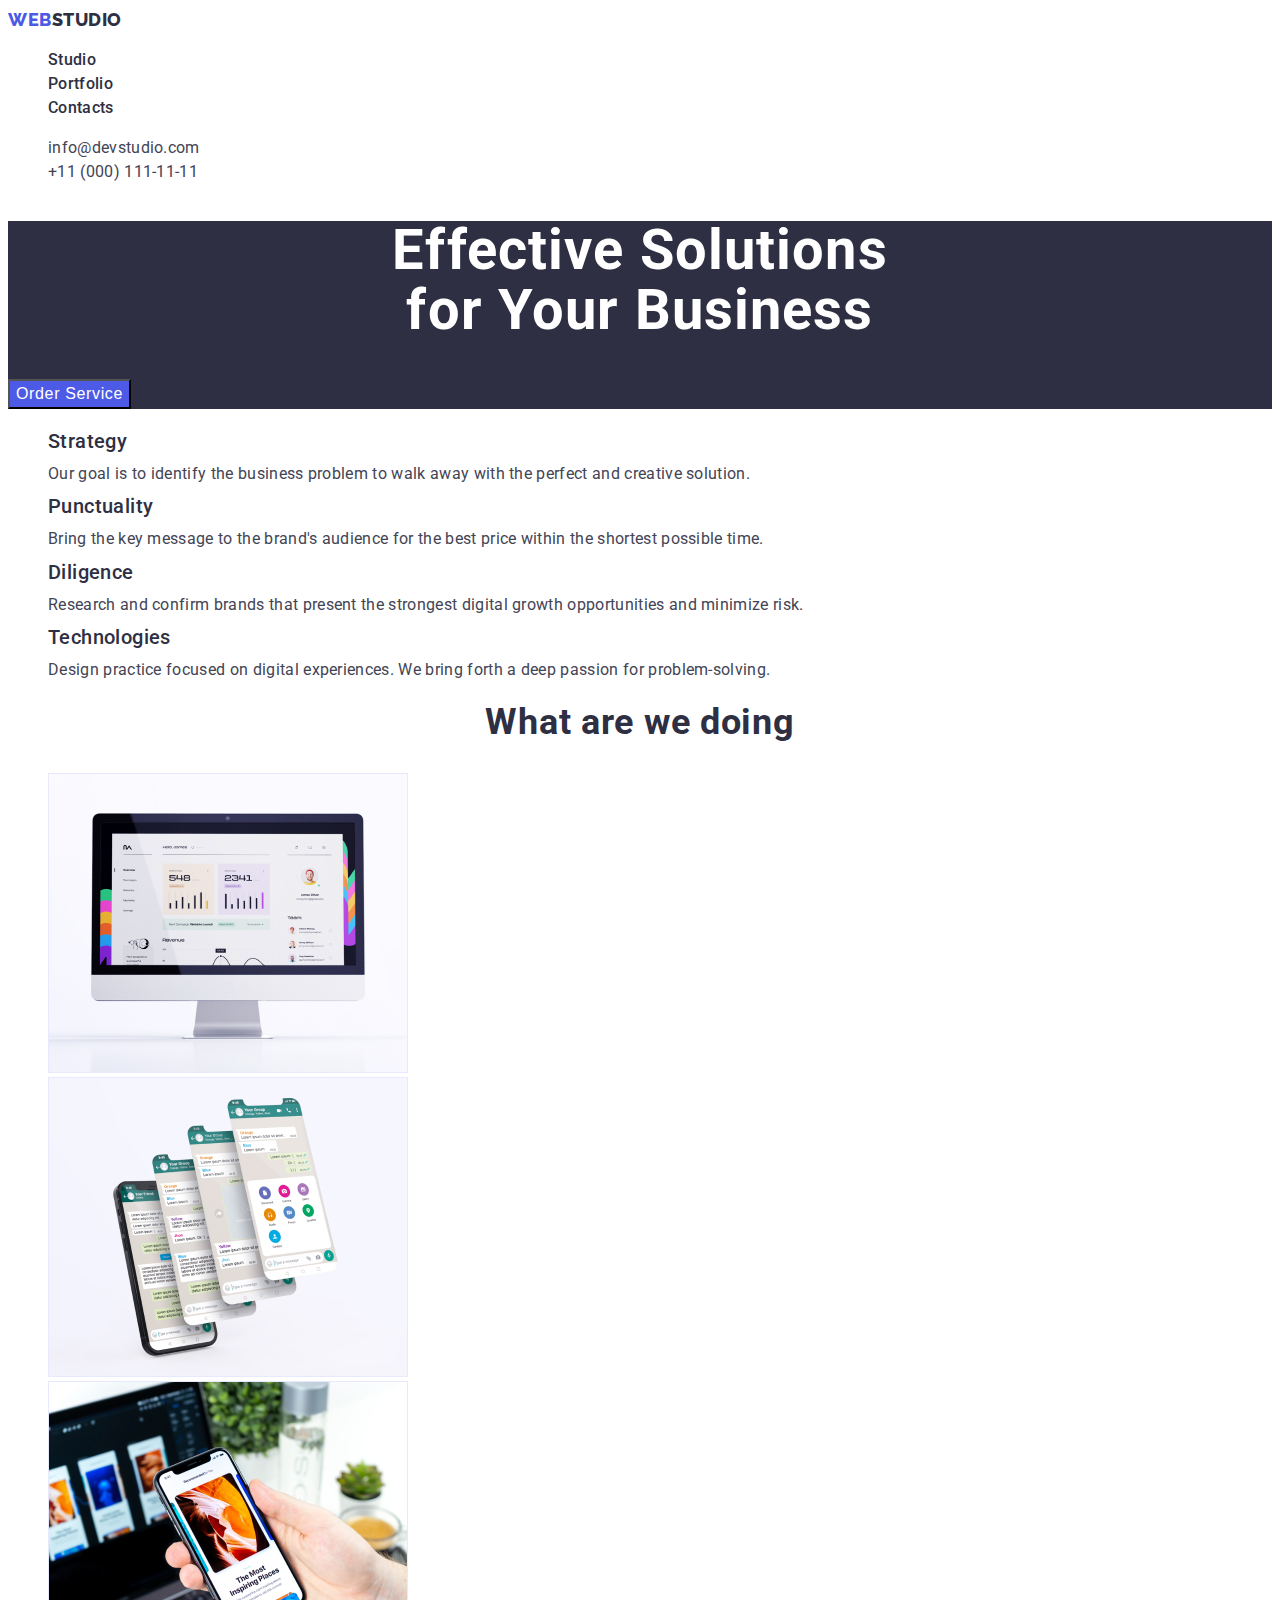
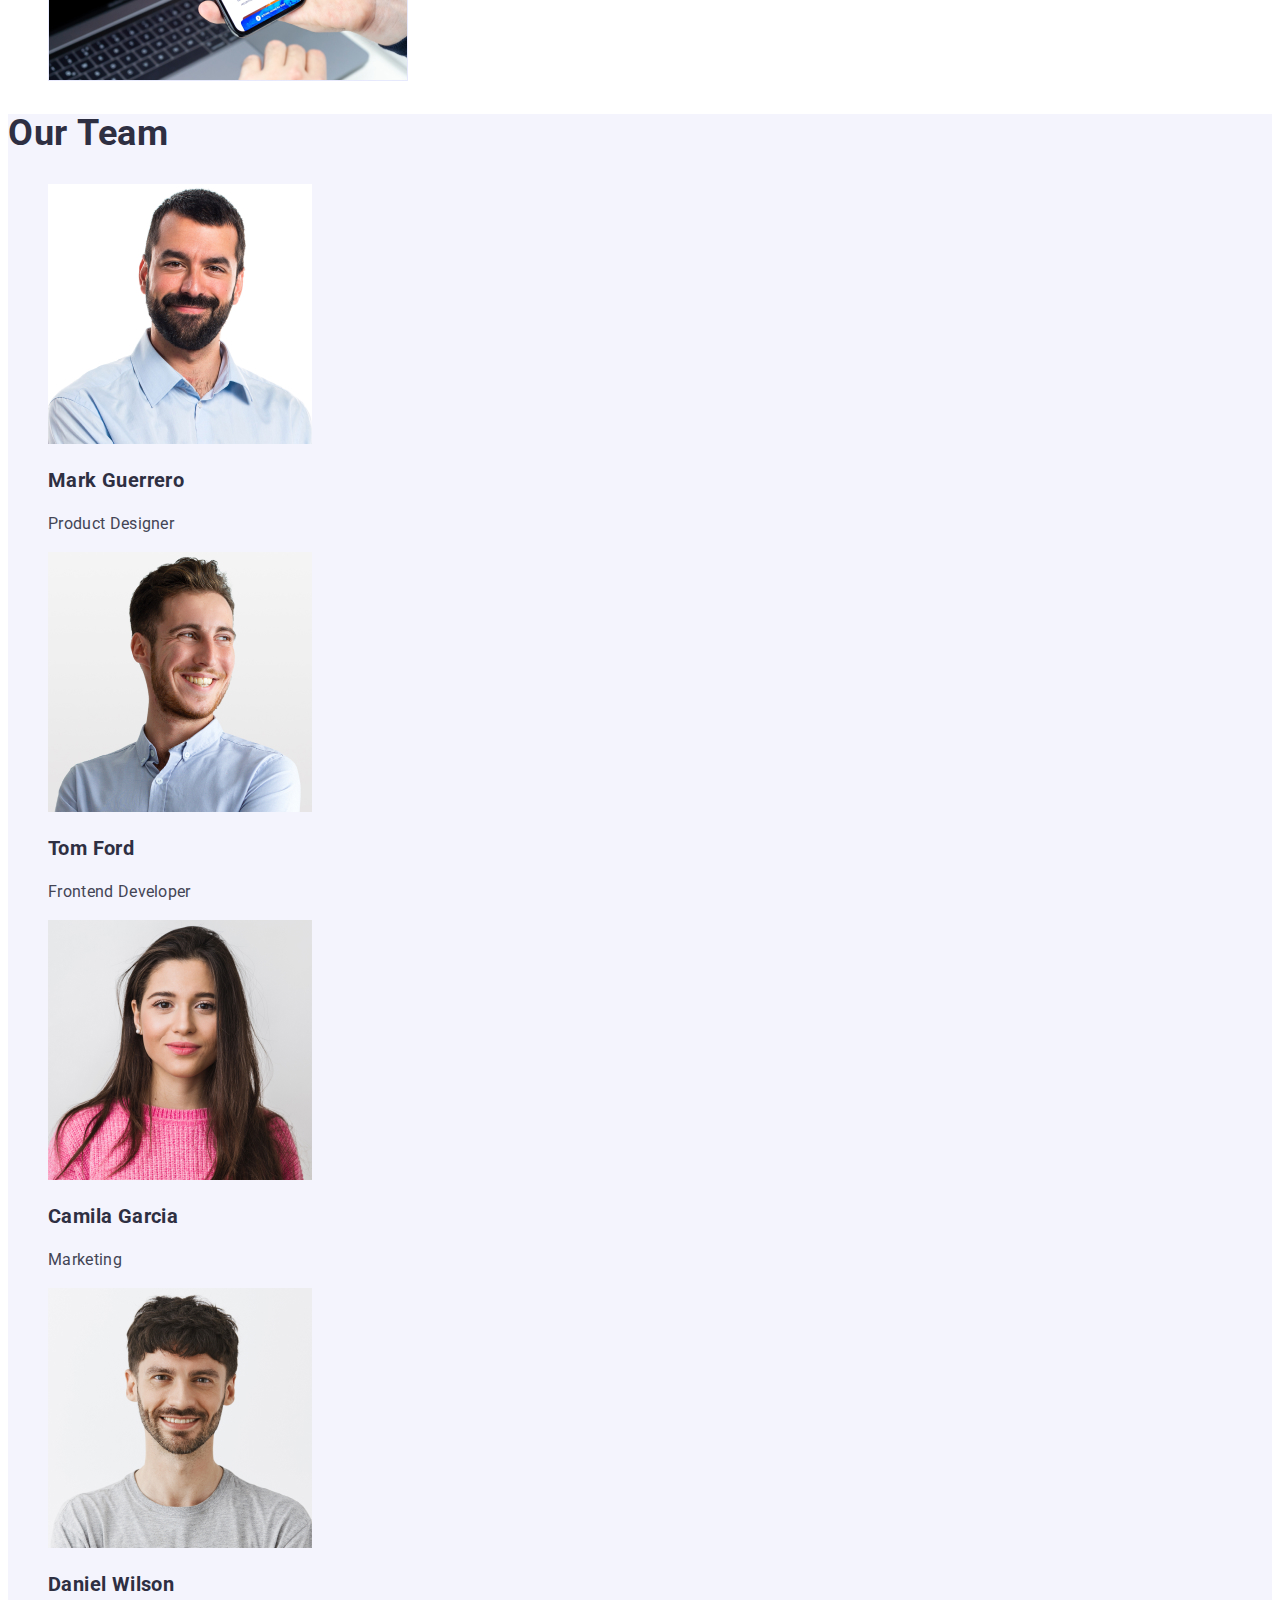
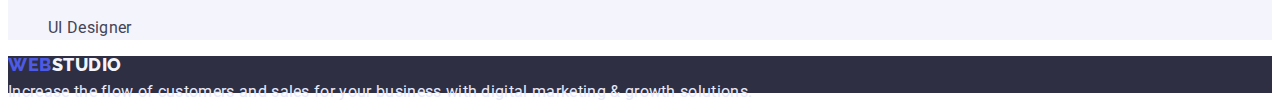
==== index.html @ eefeaeb1 "copy" ====
<!DOCTYPE html>
<html lang="en">
<head>
    <meta charset="UTF-8">
    <meta http-equiv="X-UA-Compatible" content="IE=edge">
    <meta name="viewport" content="width=device-width, initial-scale=1.0">
    <title>Homework from Nikita Shepil</title>
    <link rel="preconnect" href="https://fonts.googleapis.com">
    <link rel="preconnect" href="https://fonts.gstatic.com" crossorigin>
    <link href="https://fonts.googleapis.com/css2?family=Raleway:wght@800&family=Roboto:wght@400;500;700&display=swap" rel="stylesheet">
    <link rel="stylesheet" href="./css/styles.css">
</head>

<body>
    <header>
        <nav>
            <a class="logo-title" href="./index.html">Web<span class="logo-title-secondary">Studio</span></a>
            <ul class="navigate">
                <li><a class="navigate-item" href="./index.html">Studio</a></li>
                <li><a class="navigate-item" href="./portfolio.html">Portfolio</a></li>
                <li><a class="navigate-item" href="">Contacts</a></li>
                
            </ul>
        </nav>
        <address>
            <ul >
                <li><a class="head-link" href="mailto:info@devstudio.com">info@devstudio.com</a></li>
                <li><a class="head-link" href="tel:+110001111111">+11 (000) 111-11-11</a></li>
            </ul>
        </address>
            
        
    </header>
    <main>
        <section class="hero">
            <h1 class="hero-title">Effective Solutions <br/>
                for Your Business</h1>

                <button class="hero-button" type="button">Order Service</button>
        </section>
        <section class="friend" >
            <h2 class="visually-hidden">Item
                
            </h2>
            
            <ul class="fiend-list">
                <li>
                    <h3 class="friend-title">Strategy</h3>
                    <p class="friend-text">Our goal is to identify the business
                        problem to walk away with the perfect and creative solution. </p>
                </li>
                <li>
                    <h3 class="friend-title">Punctuality</h3>
                    <p class="friend-text">Bring the key message to the brand's audience for the best price within the shortest possible time.</p>
                </li>
                <li>
                    <h3 class="friend-title">Diligence</h3>
                    <p class="friend-text">Research and confirm brands that present the strongest digital growth opportunities and minimize risk.</p>
                </li>
                <li>
                    <h3 class="friend-title">Technologies</h3>
                    <p class="friend-text">Design practice focused on digital experiences. We bring forth a deep passion for problem-solving.</p>
                </li>
            </ul>
            
        </section>
        <section class="act">
        <h2 class="act-title">What are we doing</h2>
        <ul>
            <li><img src="./images/Rectangle-71.jpg" alt="mobile phone" width="360"></li>
            <li><img src="./images/Rectangle-71-2.jpg" alt="computer" width="360"></li>
            <li><img src="./images/Rectangle-71-3.jpg" alt="Scren of mobile phone" width="360"></li>
        </ul>
        </section>
        <section class="team">
            <h2 class="team-main-titel">Our Team</h2>
            <ul>
                <li>
                    <img src="./images/img-1.jpg" alt="photo of Mark Guerrero" width="264">
                    <h3 class="team-titel">Mark Guerrero</h3>
                    <p class="team-text">Product Designer</p>
                    
                </li>
                <li>
                    <img src="./images/img-2.jpg" alt="photo of Tom Ford" width="264">
                    <h3 class="team-titel">Tom Ford</h3>
                    <p class="team-text">Frontend Developer</p>
                </li>
                <li>
                    <img src="./images/img-3.jpg" alt="photo of Camila Garcia" width="264">
                    <h3 class="team-titel">Camila Garcia</h3>
                    <p class="team-text">Marketing</p>

                </li>
                <li>
                    <img src="./images/img-4.jpg" alt="photo of Daniel Wilson" width="264">
                    <h3 class="team-titel">Daniel Wilson</h3>
                    <p class="team-text">UI Designer</p>
                </li>
            </ul>
        </section>
        <footer class="fotter">
            <a class="fotter-logo" href="./index.html">Web<span class="fotter-logo-secondary">Studio</span></a>
            <p class="fotter-text">Increase the flow of customers and sales for your business with digital marketing & growth solutions.</p>
        </footer>

    </main>
</body>
</html>
---- css/styles.css ----
:root {
--primary-text-color: rgba(67, 68, 85, 1);
--title-text-color: rgba(46, 47, 66, 1);
--accent-color: rgba(0, 0, 0, 0.15);
--seccondary-logo-color: rgba(77, 90, 229, 1);
--text-color: rgba(255, 255, 255, 1);
--secondary-bgc: rgba(244, 244, 253, 1);
--fotter-text: rgba(231, 233, 252, 1);
    

}

body {
    background-color: white;
    font-family: 'Roboto',sans-serif;
}
li{
    list-style: none;
}


/*Хедер */

.logo-title {
    font-family: 'Raleway';
    color: var(--seccondary-logo-color);
    text-decoration: none;
    text-transform: uppercase;
    font-weight: 800;
    font-size: 18px;
    line-height: 1.33;
    letter-spacing: 0.03em;

}
 .logo-title-secondary{
    
    color: var(--title-text-color);
    
   
    
 }

 .navigate-item{color: var(--title-text-color);
   
    text-decoration: none;
    font-weight: 500;
font-size: 16px;
line-height: 1.5;
letter-spacing: 0.02em;

 }

 .navigate-item:hover,
 .navigate-item:focus{
   color: var(--seccondary-logo-color);
 }
 .head-link{
   font-style: normal;
    color: var(--primary-text-color);
    text-decoration: none;
    font-size: 16px;
line-height: 1.5;
letter-spacing: 0.02em;

 }
 .head-link:hover,
 .head-link:focus{
   color: var(--seccondary-logo-color);
 }

 /* Герой */

 .hero{
    background-color: var(--title-text-color);

 }
 
 .hero-title{
    color: var(--text-color);
    
font-size: 56px;
line-height: 1.07;
text-align: center;
letter-spacing: 0.02em;

 }

 .hero-button{
    background-color:var(--seccondary-logo-color);
    color: var(--text-color);
    font-size: 16px;
line-height: 1.5;
letter-spacing: 0.04em;
cursor: pointer;

 }

 /* Вторая секция секция */

 .visually-hidden {
    position: absolute;
      white-space: nowrap;
      width: 1px;
      height: 1px;
      overflow: hidden;
      border: 0;
      padding: 0;
      clip: rect(0 0 0 0);
      clip-path: inset(50%);
      margin: -1px;
  }

 .friend-title{
    color: var(--title-text-color);
    font-weight: 500;
font-size: 20px;
line-height: 1.2;
letter-spacing: 0.02em;
 }
 
 .friend-text{
    color: var(--primary-text-color);
    font-size: 16px;
line-height: 1.5px;
letter-spacing: 0.02em;
 }

 /* Третяя секция */

 .act-title{
    color: var(--title-text-color);
    font-size: 36px;
line-height: 40p1.11;
text-align: center;
letter-spacing: 0.02em;

 }

 /* Четверта секція */
 .team{
    background-color:var(--secondary-bgc) ;
 }

 .team-main-titel{
    color: var(--title-text-color);
    font-size: 36px;
line-height: 1.11;
letter-spacing: 0.02em;

 }

 .team-titel{
    color: var(--title-text-color);
    font-size: 20px;
line-height: 1.2;
letter-spacing: 0.02em;
    
 }

 .team-text{
    color: var(--primary-text-color);
    font-size: 16px;
line-height: 1.5;
letter-spacing: 0.02em;
 }
 /* Футер */

 .fotter{
    background-color:var(--title-text-color) ;
 }
 .fotter-logo{
    font-family: 'Raleway';
    color: var(--seccondary-logo-color);
    text-transform: uppercase;
    font-weight: 800;
font-size: 18px;
line-height: 1.16px;
letter-spacing: 0.03em;
text-decoration: none;
 }
 .fotter-logo-secondary{
 color: var(--secondary-bgc);
 }

 .fotter-text{
    color: var(--fotter-text);
    font-size: 16px;
line-height: 1.5px;
letter-spacing: 0.02em;

 }

 /*----------------- Сторінка партфоліо----------------- */

 /* Навігація */

 

 
 .portfilio-btn{
   font-family:'Roboto',sans-serif ;
   font-weight: 500;
   font-size: 16px;
line-height: 1.5;
    color: var(--seccondary-logo-color);
    background-color: var(--fotter-text);
    cursor: pointer;


 }
 .portfilio-btn:hover,
 .partfolio-btn:focus{
    color:var(--text-color) ;
    background-color: rgba(64, 75, 191, 1);

 }

 /* Секція партфоліо */

 .item{
    text-decoration: none;
 }

 .prtf-list-title{
    color: var(--title-text-color);
    font-weight: 500;
font-size: 20px;
line-height: 1.2;
letter-spacing: 0.02em;


 }

 .item-text{
    color: var(--primary-text-color);
    font-size: 16px;
line-height: 1.5;
letter-spacing: 0.02em;

 }
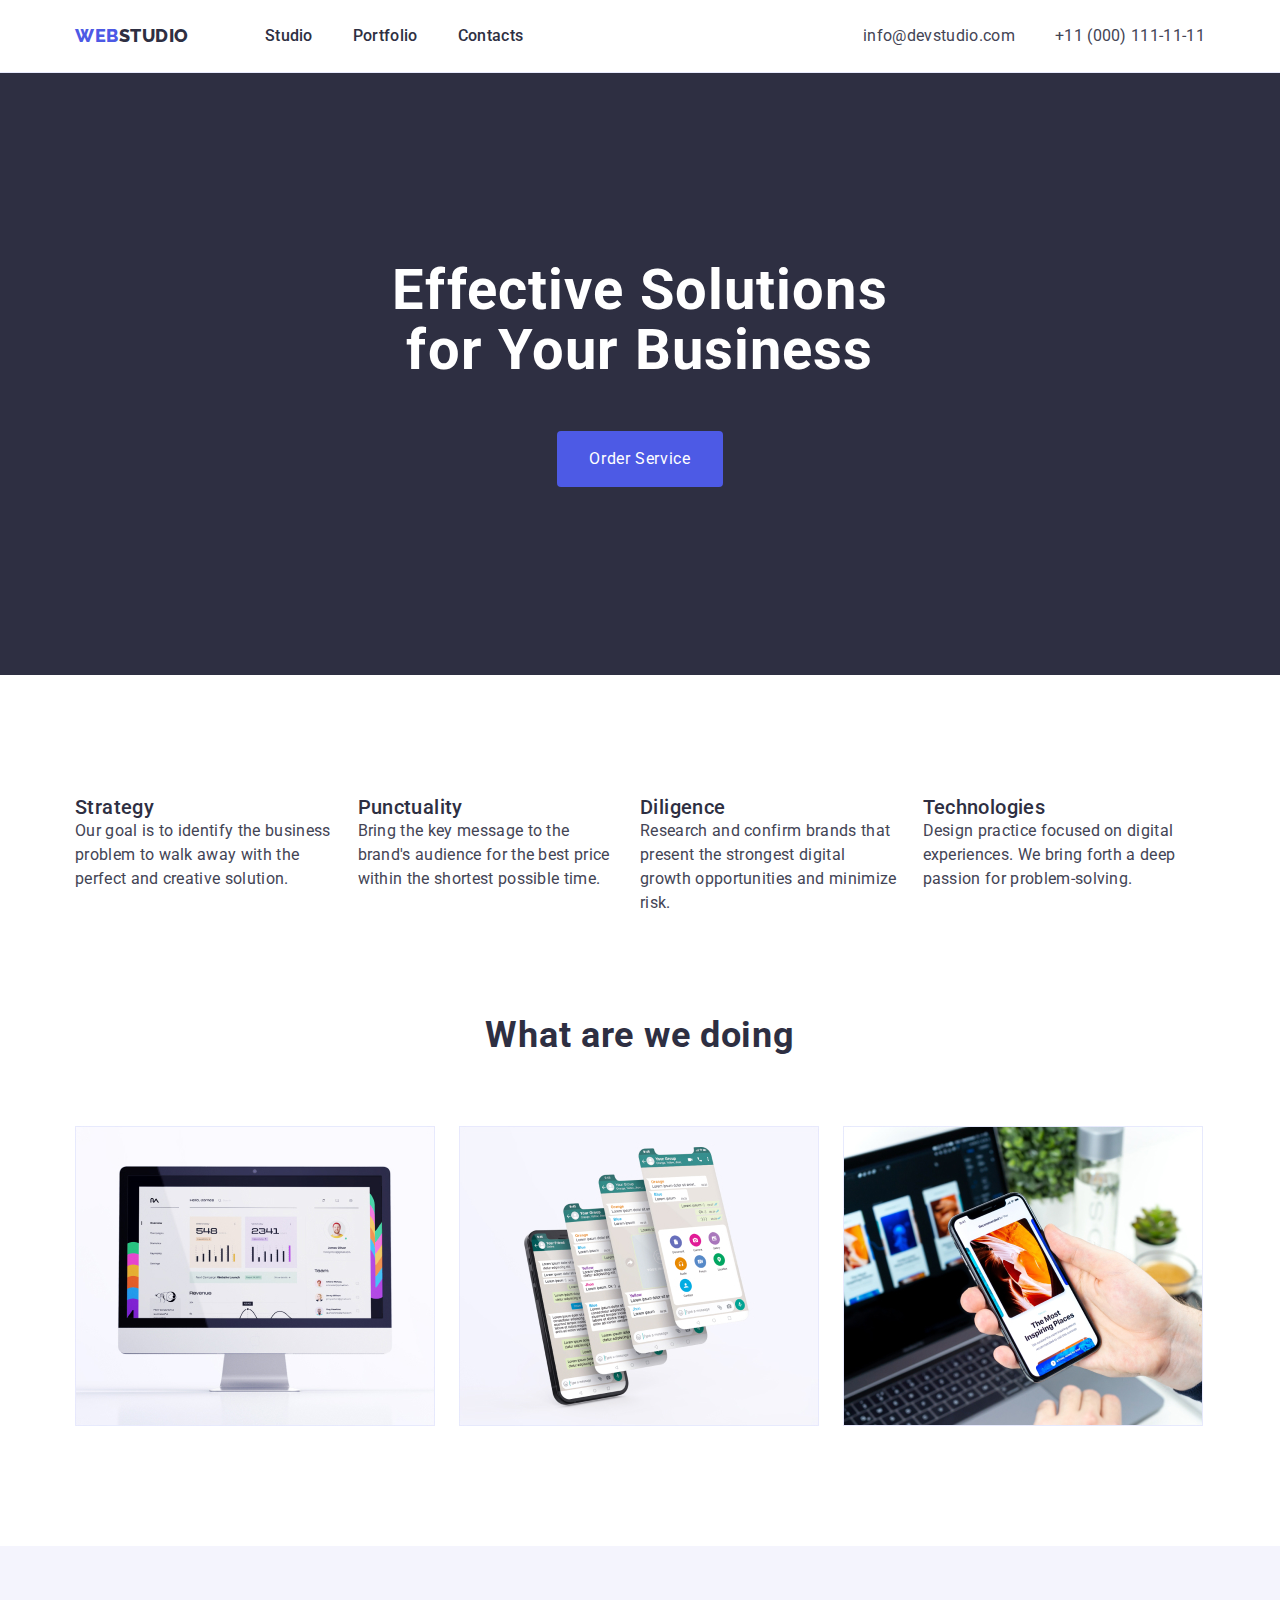
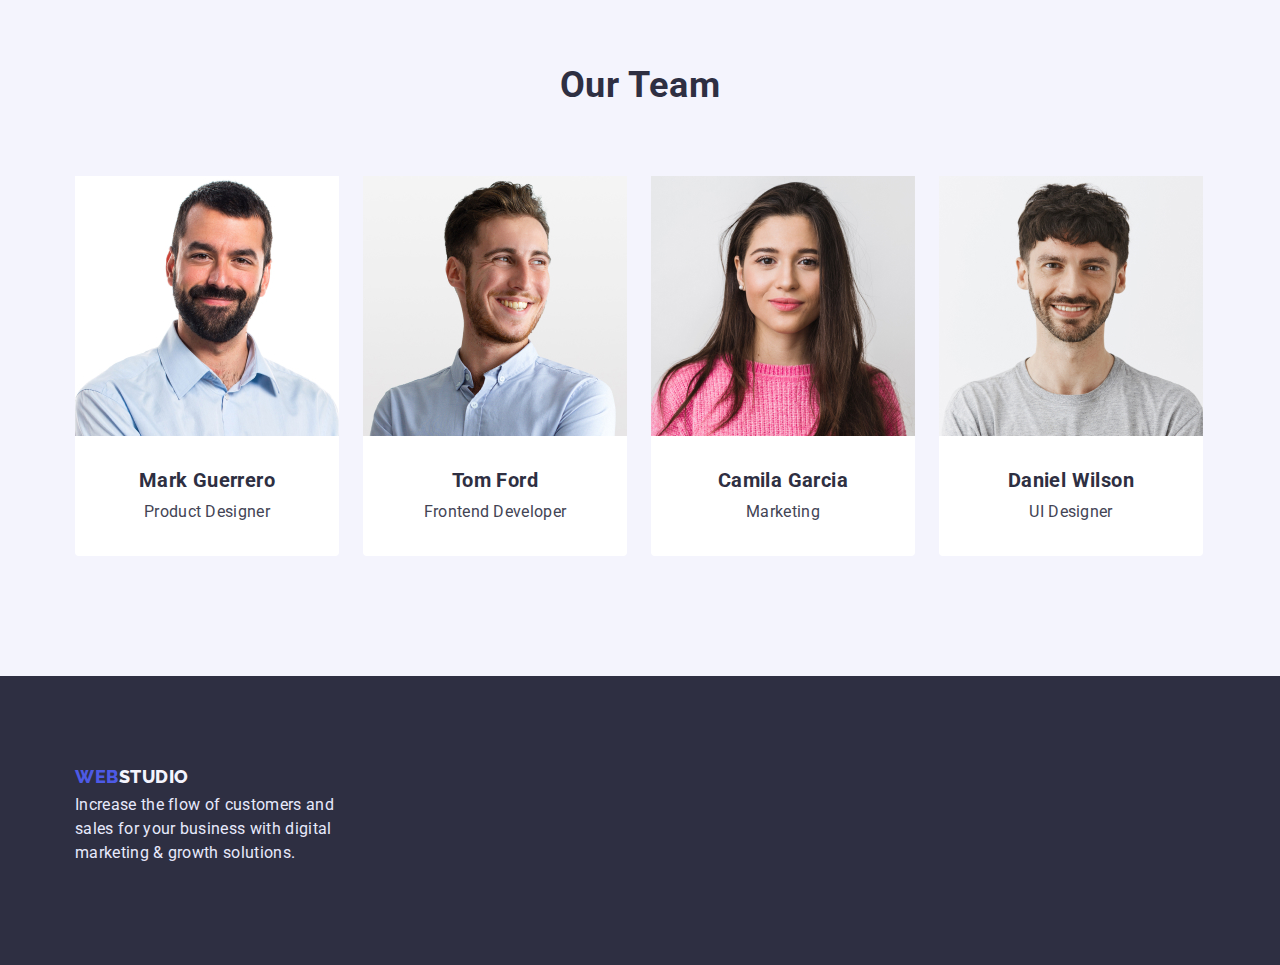
==== commit fc3a00b3: "work" ====
--- a/index.html
+++ b/index.html
@@ -5,103 +5,123 @@
     <meta http-equiv="X-UA-Compatible" content="IE=edge">
     <meta name="viewport" content="width=device-width, initial-scale=1.0">
     <title>Homework from Nikita Shepil</title>
+    
     <link rel="preconnect" href="https://fonts.googleapis.com">
     <link rel="preconnect" href="https://fonts.gstatic.com" crossorigin>
     <link href="https://fonts.googleapis.com/css2?family=Raleway:wght@800&family=Roboto:wght@400;500;700&display=swap" rel="stylesheet">
+    <link rel="stylesheet" href="https://cdnjs.cloudflare.com/ajax/libs/modern-normalize/1.1.0/modern-normalize.min.css">
     <link rel="stylesheet" href="./css/styles.css">
 </head>
 
 <body>
-    <header>
-        <nav>
-            <a class="logo-title" href="./index.html">Web<span class="logo-title-secondary">Studio</span></a>
-            <ul class="navigate">
-                <li><a class="navigate-item" href="./index.html">Studio</a></li>
-                <li><a class="navigate-item" href="./portfolio.html">Portfolio</a></li>
-                <li><a class="navigate-item" href="">Contacts</a></li>
-                
-            </ul>
-        </nav>
-        <address>
-            <ul >
-                <li><a class="head-link" href="mailto:info@devstudio.com">info@devstudio.com</a></li>
-                <li><a class="head-link" href="tel:+110001111111">+11 (000) 111-11-11</a></li>
-            </ul>
-        </address>
+    <header class="header">
+        
+        <div class="conteiner-header">
+            <nav class="head-nav">
+                <a class="logo-title" href="./index.html">Web<span class="logo-title-secondary">Studio</span></a>
+                <ul class="navigate">
+                    <li><a class="navigate-item" href="./index.html">Studio</a></li>
+                    <li><a class="navigate-item" href="./portfolio.html">Portfolio</a></li>
+                    <li><a class="navigate-item" href="">Contacts</a></li>
+                    
+                </ul>
+            </nav>
+            <address>
+                <ul class="link-list" >
+                    <li><a class="head-link" href="mailto:info@devstudio.com">info@devstudio.com</a></li>
+                    <li><a class="head-link" href="tel:+110001111111">+11 (000) 111-11-11</a></li>
+                </ul>
+            </address>
+        </div>
             
         
     </header>
     <main>
         <section class="hero">
-            <h1 class="hero-title">Effective Solutions <br/>
-                for Your Business</h1>
-
-                <button class="hero-button" type="button">Order Service</button>
+            <div class="conteiner-hero">
+                <h1 class="hero-title">Effective Solutions <br/>
+                    for Your Business</h1>
+                   <button class="hero-button" type="button">Order Service</button>
+    
+            </div>
+            
+                
         </section>
         <section class="friend" >
-            <h2 class="visually-hidden">Item
+            <div class="conteiner">
+                <h2 class="visually-hidden">Item
                 
-            </h2>
+                </h2>
+                
+                <ul class="friend-list">
+                    <li class="item">
+                        <h3 class="friend-title">Strategy</h3>
+                        <p class="friend-text">Our goal is to identify the business
+                            problem to walk away with the perfect and creative solution. </p>
+                    </li>
+                    <li class="item">
+                        <h3 class="friend-title">Punctuality</h3>
+                        <p class="friend-text">Bring the key message to the brand's audience for the best price within the shortest possible time.</p>
+                    </li>
+                    <li class="item">
+                        <h3 class="friend-title">Diligence</h3>
+                        <p class="friend-text">Research and confirm brands that present the strongest digital growth opportunities and minimize risk.</p>
+                    </li>
+                    <li class="item">
+                        <h3 class="friend-title">Technologies</h3>
+                        <p class="friend-text">Design practice focused on digital experiences. We bring forth a deep passion for problem-solving.</p>
+                    </li>
+                </ul>
+            </div>
             
-            <ul class="fiend-list">
-                <li>
-                    <h3 class="friend-title">Strategy</h3>
-                    <p class="friend-text">Our goal is to identify the business
-                        problem to walk away with the perfect and creative solution. </p>
-                </li>
-                <li>
-                    <h3 class="friend-title">Punctuality</h3>
-                    <p class="friend-text">Bring the key message to the brand's audience for the best price within the shortest possible time.</p>
-                </li>
-                <li>
-                    <h3 class="friend-title">Diligence</h3>
-                    <p class="friend-text">Research and confirm brands that present the strongest digital growth opportunities and minimize risk.</p>
-                </li>
-                <li>
-                    <h3 class="friend-title">Technologies</h3>
-                    <p class="friend-text">Design practice focused on digital experiences. We bring forth a deep passion for problem-solving.</p>
-                </li>
-            </ul>
             
         </section>
         <section class="act">
-        <h2 class="act-title">What are we doing</h2>
-        <ul>
-            <li><img src="./images/Rectangle-71.jpg" alt="mobile phone" width="360"></li>
-            <li><img src="./images/Rectangle-71-2.jpg" alt="computer" width="360"></li>
-            <li><img src="./images/Rectangle-71-3.jpg" alt="Scren of mobile phone" width="360"></li>
+            <div class="conteiner">
+                <h2 class="act-title">What are we doing</h2>
+        <ul class="act-list">
+            <li class="item"><img src="./images/Rectangle-71.jpg" alt="mobile phone" width="360"></li>
+            <li class="item"><img src="./images/Rectangle-71-2.jpg" alt="computer" width="360"></li>
+            <li class="item"><img src="./images/Rectangle-71-3.jpg" alt="Scren of mobile phone" width="360"></li>
         </ul>
+            </div>
+        
         </section>
         <section class="team">
-            <h2 class="team-main-titel">Our Team</h2>
-            <ul>
-                <li>
-                    <img src="./images/img-1.jpg" alt="photo of Mark Guerrero" width="264">
-                    <h3 class="team-titel">Mark Guerrero</h3>
-                    <p class="team-text">Product Designer</p>
-                    
-                </li>
-                <li>
-                    <img src="./images/img-2.jpg" alt="photo of Tom Ford" width="264">
-                    <h3 class="team-titel">Tom Ford</h3>
-                    <p class="team-text">Frontend Developer</p>
-                </li>
-                <li>
-                    <img src="./images/img-3.jpg" alt="photo of Camila Garcia" width="264">
-                    <h3 class="team-titel">Camila Garcia</h3>
-                    <p class="team-text">Marketing</p>
-
-                </li>
-                <li>
-                    <img src="./images/img-4.jpg" alt="photo of Daniel Wilson" width="264">
-                    <h3 class="team-titel">Daniel Wilson</h3>
-                    <p class="team-text">UI Designer</p>
-                </li>
-            </ul>
+            <div class="conteiner-team"><h2 class="team-main-titel">Our Team</h2>
+                <ul class="team-list">
+                    <li class="item">
+                        <img class="team-img" src="./images/img-1.jpg" alt="photo of Mark Guerrero" width="264">
+                        <h3 class="team-title">Mark Guerrero</h3>
+                        <p class="team-text">Product Designer</p>
+                        
+                    </li>
+                    <li class="item">
+                        <img class="team-img" src="./images/img-2.jpg" alt="photo of Tom Ford" width="264">
+                        <h3 class="team-title">Tom Ford</h3>
+                        <p class="team-text">Frontend Developer</p>
+                    </li>
+                    <li class="item">
+                        <img class="team-img" src="./images/img-3.jpg" alt="photo of Camila Garcia" width="264">
+                        <h3 class="team-title">Camila Garcia</h3>
+                        <p class="team-text">Marketing</p>
+    
+                    </li>
+                    <li class="item">
+                        <img class="team-img" src="./images/img-4.jpg" alt="photo of Daniel Wilson" width="264">
+                        <h3 class="team-title">Daniel Wilson</h3>
+                        <p class="team-text">UI Designer</p>
+                    </li>
+                </ul>
+            </div>
+            
         </section>
-        <footer class="fotter">
-            <a class="fotter-logo" href="./index.html">Web<span class="fotter-logo-secondary">Studio</span></a>
-            <p class="fotter-text">Increase the flow of customers and sales for your business with digital marketing & growth solutions.</p>
+        <footer class="footer">
+            <div class="conteiner">
+                <a class="footer-logo" href="./index.html">Web<span class="footer-logo-secondary">Studio</span></a>
+            <p class="footer-text">Increase the flow of customers and sales for your business with digital marketing & growth solutions.</p>
+            </div>
+            
         </footer>
 
     </main>
--- a/css/styles.css
+++ b/css/styles.css
@@ -1,3 +1,20 @@
+html{
+   box-sizing:border-box;
+}
+
+*, *::before, *::after{
+   box-sizing: inherit;
+}
+
+
+h1,h2,h3,h4,h5,h6,p{
+   margin: 0;
+}
+
+ul{
+   margin: 0;
+   padding: 0;
+}
 :root {
 --primary-text-color: rgba(67, 68, 85, 1);
 --title-text-color: rgba(46, 47, 66, 1);
@@ -8,18 +25,70 @@
 --fotter-text: rgba(231, 233, 252, 1);
     
 
+
+}
+img{
+   display: block;
 }
 
 body {
     background-color: white;
     font-family: 'Roboto',sans-serif;
+    margin: 0;
 }
 li{
     list-style: none;
 }
 
+.conteiner{
+   width: 1130px;
+   margin-left: auto;
+   margin-right: auto;
+  
+   
+}
 
 /*Хедер */
+
+.header{
+  border-bottom:  1px solid #E7E9FC;;
+}
+
+.conteiner-header{
+
+display: flex;
+   width: 1130px;
+   margin-left: auto;
+   margin-right: auto;
+  
+   justify-content: space-between;
+
+
+
+}
+
+.head-nav{
+   display: flex;
+   align-items: center;
+   margin-top: 24px;
+   margin-bottom: 24px;
+
+
+}
+
+.navigate{
+   display: flex;
+   align-items: center;
+
+}
+
+.link-list{
+   display: flex;
+   align-items: center;
+   margin-top: 24px;
+   margin-bottom: 24px;
+
+}
 
 .logo-title {
     font-family: 'Raleway';
@@ -30,6 +99,7 @@
     font-size: 18px;
     line-height: 1.33;
     letter-spacing: 0.03em;
+    margin-right: 76px;
 
 }
  .logo-title-secondary{
@@ -47,13 +117,15 @@
 font-size: 16px;
 line-height: 1.5;
 letter-spacing: 0.02em;
-
- }
+margin-right: 40px;
+
+}
 
  .navigate-item:hover,
  .navigate-item:focus{
    color: var(--seccondary-logo-color);
  }
+
  .head-link{
    font-style: normal;
     color: var(--primary-text-color);
@@ -61,6 +133,7 @@
     font-size: 16px;
 line-height: 1.5;
 letter-spacing: 0.02em;
+margin-left: 40px;
 
  }
  .head-link:hover,
@@ -70,30 +143,45 @@
 
  /* Герой */
 
+.conteiner-hero{
+   width: 1130px;
+   margin-left: auto;
+   margin-right: auto;
+   
+   padding-bottom: 188px;
+}
+
  .hero{
     background-color: var(--title-text-color);
 
  }
  
  .hero-title{
+   display: block;
     color: var(--text-color);
-    
+    margin-bottom: 50px;
 font-size: 56px;
 line-height: 1.07;
 text-align: center;
 letter-spacing: 0.02em;
-
+padding-top: 188px;
  }
 
  .hero-button{
+   margin:0 auto;
+   display: block;
     background-color:var(--seccondary-logo-color);
     color: var(--text-color);
     font-size: 16px;
 line-height: 1.5;
 letter-spacing: 0.04em;
 cursor: pointer;
-
- }
+padding: 16px 32px;
+border-radius: 4px;
+border: none;
+ }
+ 
+
 
  /* Вторая секция секция */
 
@@ -110,7 +198,24 @@
       margin: -1px;
   }
 
+  .friend-list{
+   display: flex;
+   margin: 0;
+   padding: 0;
+
+  }
+
+  .friend-list > .item{
+   width: 265px;
+   height: 100px;
+    margin-right: 24px;
+    margin-top: 120px;
+    margin-bottom: 120px;
+  }
+
+
  .friend-title{
+   
     color: var(--title-text-color);
     font-weight: 500;
 font-size: 20px;
@@ -121,7 +226,7 @@
  .friend-text{
     color: var(--primary-text-color);
     font-size: 16px;
-line-height: 1.5px;
+line-height: 1.5;
 letter-spacing: 0.02em;
  }
 
@@ -133,27 +238,71 @@
 line-height: 40p1.11;
 text-align: center;
 letter-spacing: 0.02em;
+margin-bottom: 70px;
+
+ }
+
+ .act-list{
+   display: flex;
+   margin-bottom: 120px;
+ }
+
+ .act-list > .item{
+margin-right: 24px;
 
  }
 
  /* Четверта секція */
+
+ .conteiner-team{
+   
+   width: 1130px;
+   margin-left: auto;
+   margin-right: auto;
+  
+   padding-top: 120px;
+   padding-bottom: 120px;
+
+ }
+
+
  .team{
     background-color:var(--secondary-bgc) ;
  }
 
  .team-main-titel{
+   display: block;
+   text-align: center;
     color: var(--title-text-color);
     font-size: 36px;
 line-height: 1.11;
 letter-spacing: 0.02em;
-
- }
-
- .team-titel{
+margin-bottom: 70px;
+
+ }
+
+ .team-list{
+   display: flex;
+ }
+
+ .team-list > .item{
+   margin-right: 24px;
+   background-color: var(--text-color);
+   border-radius: 0px 0px 4px 4px;
+
+ }
+
+ .team-img{
+   margin-bottom: 32px;
+ }
+
+ .team-title{
     color: var(--title-text-color);
     font-size: 20px;
 line-height: 1.2;
 letter-spacing: 0.02em;
+margin-bottom: 8px;
+text-align: center;
     
  }
 
@@ -162,13 +311,24 @@
     font-size: 16px;
 line-height: 1.5;
 letter-spacing: 0.02em;
+margin-bottom: 32px;
+text-align: center;
  }
  /* Футер */
 
- .fotter{
-    background-color:var(--title-text-color) ;
- }
- .fotter-logo{
+ .conteiner-fotter{
+   width: 1130px;
+   margin-left: auto;
+   margin-right: auto;
+   
+ }
+
+
+ .footer{
+    background-color: var(--title-text-color);
+ }
+ .footer-logo{
+   display: block;
     font-family: 'Raleway';
     color: var(--seccondary-logo-color);
     text-transform: uppercase;
@@ -177,16 +337,23 @@
 line-height: 1.16px;
 letter-spacing: 0.03em;
 text-decoration: none;
- }
- .fotter-logo-secondary{
+padding-top: 100px;
+padding-bottom: 16px;
+
+
+ }
+ .footer-logo-secondary{
  color: var(--secondary-bgc);
  }
 
- .fotter-text{
+ .footer-text{
+   display: block;
     color: var(--fotter-text);
     font-size: 16px;
-line-height: 1.5px;
-letter-spacing: 0.02em;
+line-height: 1.5;
+letter-spacing: 0.02em;
+width: 264px;
+padding-bottom: 100px;
 
  }
 
@@ -194,10 +361,24 @@
 
  /* Навігація */
 
+ .portfolio-nav{
+   display: flex;
+   width: 590px;
+   margin-left: auto;
+   margin-right: auto;
+   margin-top: 96px;
  
-
- 
+   
+ }
+
+ .portfolio-nav > .item:not(:last-child){
+   margin-right: 24px;
+
+ }
+
+
  .portfilio-btn{
+   border: none;
    font-family:'Roboto',sans-serif ;
    font-weight: 500;
    font-size: 16px;
@@ -205,7 +386,7 @@
     color: var(--seccondary-logo-color);
     background-color: var(--fotter-text);
     cursor: pointer;
-
+    padding: 12px 24px;
 
  }
  .portfilio-btn:hover,
@@ -221,12 +402,48 @@
     text-decoration: none;
  }
 
+ .conteiner{
+   
+   width: 1130px;
+   margin-left: auto;
+   margin-right: auto;
+  
+ }
+
+ .card-list{
+   display: flex;
+   flex-wrap: wrap;
+   margin-left: -24px;
+ margin-bottom: 72px;
+ margin-top: 72px;
+   
+   
+   
+ }
+
+ .card{
+ flex-basis: calc(100% / 3 - 24px);
+ margin-left: 24px;
+ margin-bottom: 48px;
+ 
+
+ }
+
+ .prtf-text-box{
+   padding: 32px 16px;
+   border: 1px solid #E7E9FC;
+   border-top: none;
+  
+ }
+
  .prtf-list-title{
     color: var(--title-text-color);
     font-weight: 500;
 font-size: 20px;
 line-height: 1.2;
 letter-spacing: 0.02em;
+margin-bottom: 8px;
+
 
 
  }
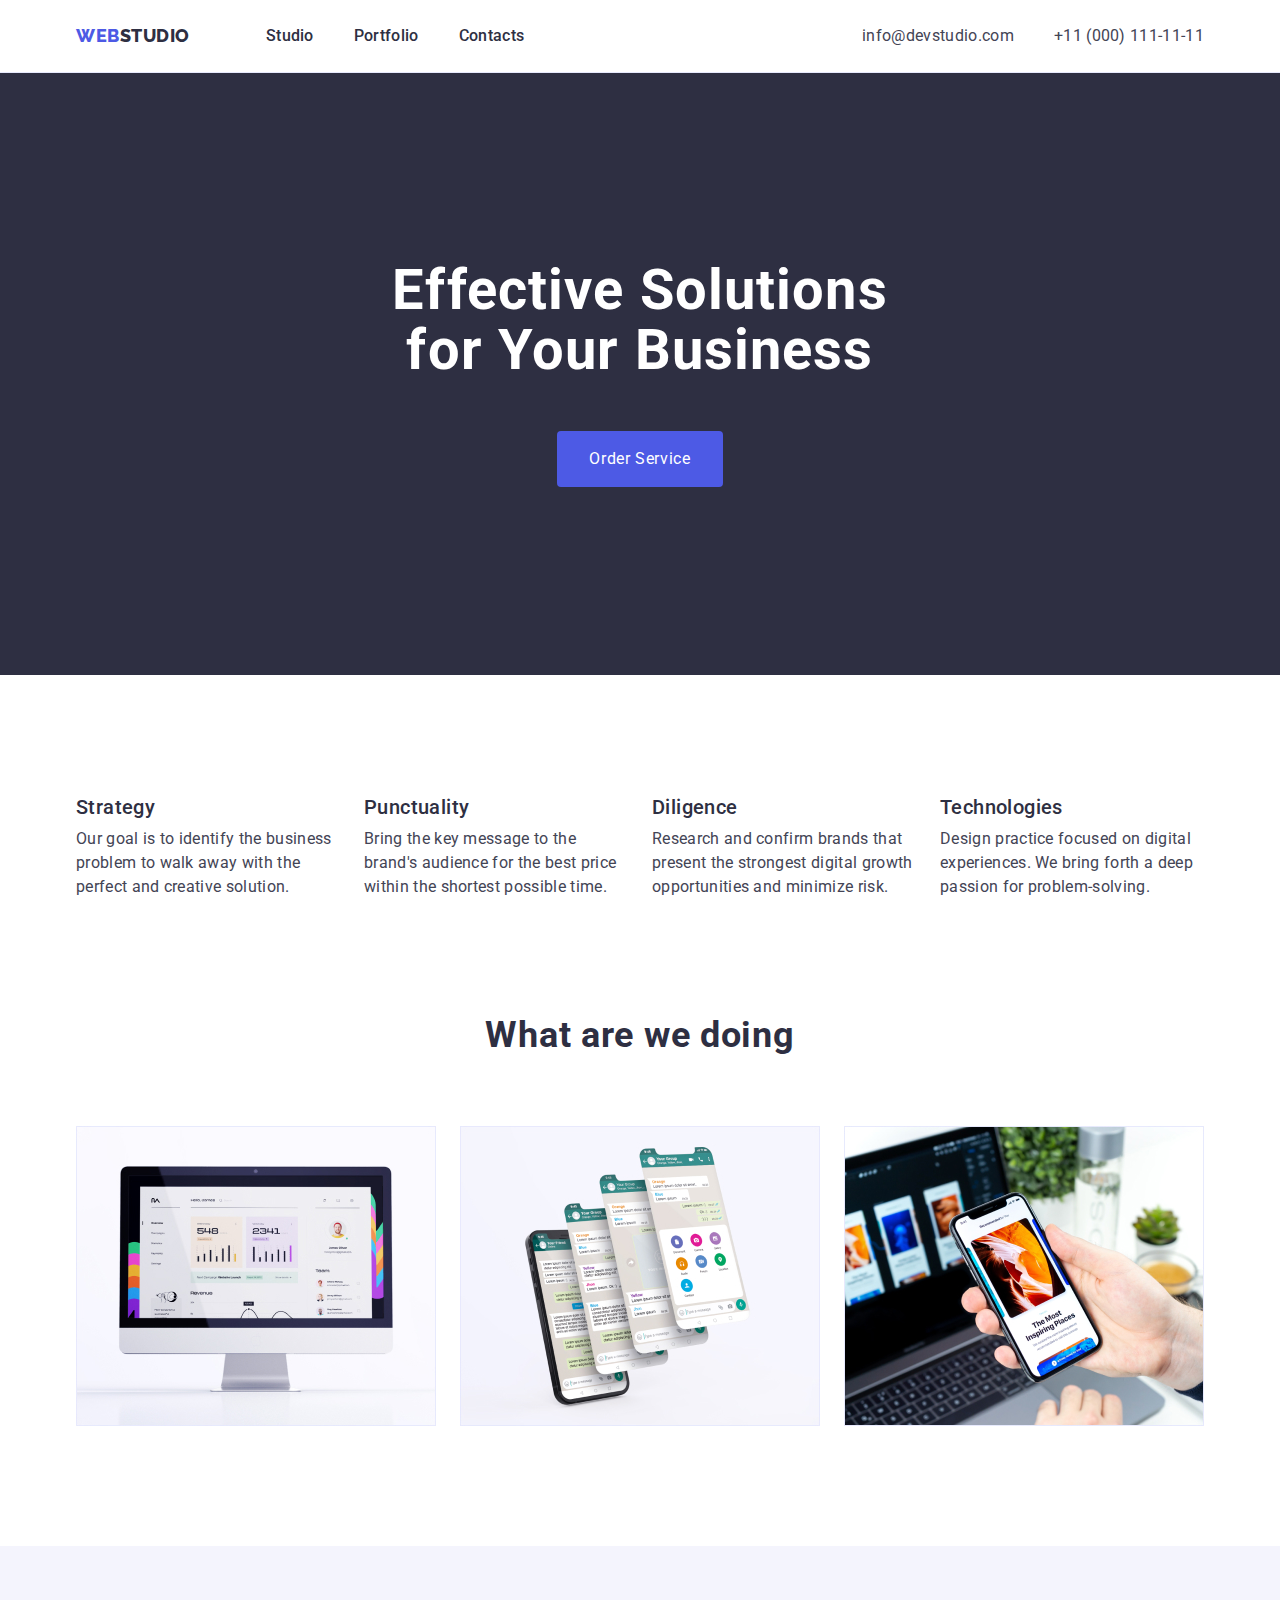
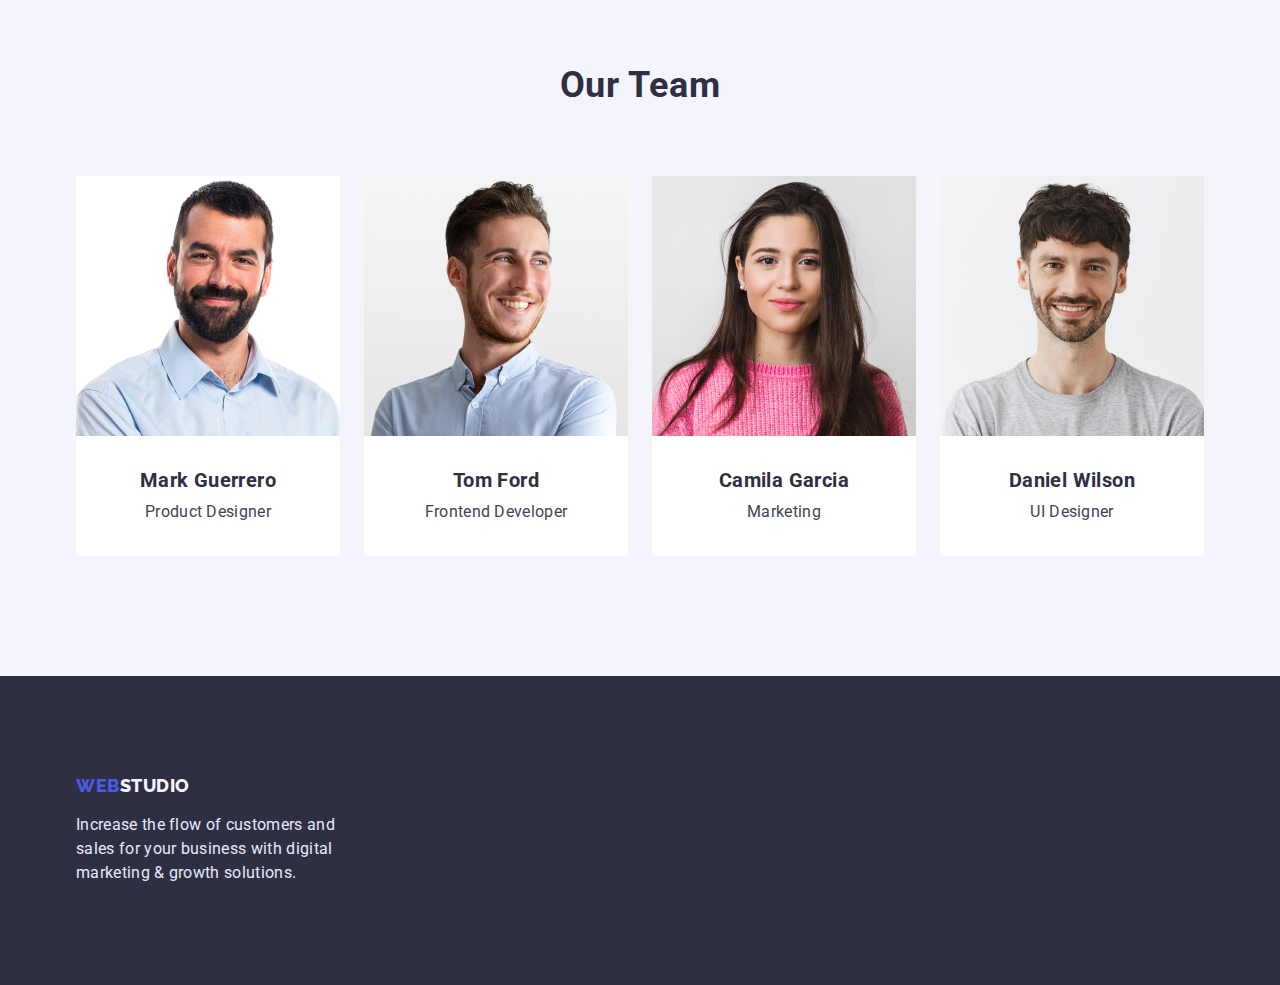
==== commit 81fa5b8a: "changes" ====
--- a/index.html
+++ b/index.html
@@ -16,29 +16,35 @@
 <body>
     <header class="header">
         
-        <div class="conteiner-header">
-            <nav class="head-nav">
-                <a class="logo-title" href="./index.html">Web<span class="logo-title-secondary">Studio</span></a>
-                <ul class="navigate">
-                    <li><a class="navigate-item" href="./index.html">Studio</a></li>
-                    <li><a class="navigate-item" href="./portfolio.html">Portfolio</a></li>
-                    <li><a class="navigate-item" href="">Contacts</a></li>
-                    
-                </ul>
-            </nav>
-            <address>
-                <ul class="link-list" >
-                    <li><a class="head-link" href="mailto:info@devstudio.com">info@devstudio.com</a></li>
-                    <li><a class="head-link" href="tel:+110001111111">+11 (000) 111-11-11</a></li>
-                </ul>
-            </address>
+        <div class="conteiner">
+
+            <div class="head-list">
+
+                <nav class="head-nav">
+                    <a class="logo-title" href="./index.html">Web<span class="logo-title-secondary">Studio</span></a>
+                    <ul class="navigate">
+                        <li class="item"><a class="navigate-item" href="./index.html">Studio</a></li>
+                        <li class="item"><a class="navigate-item" href="./portfolio.html">Portfolio</a></li>
+                        <li class="item"><a class="navigate-item" href="">Contacts</a></li>
+                        
+                    </ul>
+                </nav>
+                <address>
+                    <ul class="link-list" >
+                        <li><a class="head-link" href="mailto:info@devstudio.com">info@devstudio.com</a></li>
+                        <li><a class="head-link" href="tel:+110001111111">+11 (000) 111-11-11</a></li>
+                    </ul>
+                </address>
+
+            </div>
+           
         </div>
             
         
     </header>
     <main>
         <section class="hero">
-            <div class="conteiner-hero">
+            <div class="conteiner">
                 <h1 class="hero-title">Effective Solutions <br/>
                     for Your Business</h1>
                    <button class="hero-button" type="button">Order Service</button>
@@ -88,7 +94,7 @@
         
         </section>
         <section class="team">
-            <div class="conteiner-team"><h2 class="team-main-titel">Our Team</h2>
+            <div class="conteiner"><h2 class="team-main-titel">Our Team</h2>
                 <ul class="team-list">
                     <li class="item">
                         <img class="team-img" src="./images/img-1.jpg" alt="photo of Mark Guerrero" width="264">
--- a/css/styles.css
+++ b/css/styles.css
@@ -28,6 +28,7 @@
 
 }
 img{
+   width: 100%;
    display: block;
 }
 
@@ -41,9 +42,11 @@
 }
 
 .conteiner{
-   width: 1130px;
+   width: 1158px;
    margin-left: auto;
    margin-right: auto;
+   padding-right: 15px;
+   padding-left: 15px;
   
    
 }
@@ -52,26 +55,20 @@
 
 .header{
   border-bottom:  1px solid #E7E9FC;;
-}
-
-.conteiner-header{
-
-display: flex;
-   width: 1130px;
-   margin-left: auto;
-   margin-right: auto;
-  
+  
+}
+
+.head-list{
+   display: flex;
    justify-content: space-between;
-
-
-
-}
+}
+
+
 
 .head-nav{
    display: flex;
    align-items: center;
-   margin-top: 24px;
-   margin-bottom: 24px;
+  
 
 
 }
@@ -85,13 +82,12 @@
 .link-list{
    display: flex;
    align-items: center;
-   margin-top: 24px;
-   margin-bottom: 24px;
+  
 
 }
 
 .logo-title {
-    font-family: 'Raleway';
+    font-family:'Raleway';
     color: var(--seccondary-logo-color);
     text-decoration: none;
     text-transform: uppercase;
@@ -100,14 +96,22 @@
     line-height: 1.33;
     letter-spacing: 0.03em;
     margin-right: 76px;
+    padding-top: 24px;
+  padding-bottom: 24px;
+    
 
 }
  .logo-title-secondary{
     
     color: var(--title-text-color);
     
-   
-    
+    
+   
+    
+ }
+
+ .navigate > .item:not(:last-child) {
+   margin-right: 40px;
  }
 
  .navigate-item{color: var(--title-text-color);
@@ -117,7 +121,10 @@
 font-size: 16px;
 line-height: 1.5;
 letter-spacing: 0.02em;
-margin-right: 40px;
+padding-top: 24px;
+padding-bottom: 24px;
+
+
 
 }
 
@@ -127,6 +134,7 @@
  }
 
  .head-link{
+   display: block;
    font-style: normal;
     color: var(--primary-text-color);
     text-decoration: none;
@@ -134,6 +142,8 @@
 line-height: 1.5;
 letter-spacing: 0.02em;
 margin-left: 40px;
+padding-top: 24px;
+padding-bottom: 24px;
 
  }
  .head-link:hover,
@@ -143,16 +153,12 @@
 
  /* Герой */
 
-.conteiner-hero{
-   width: 1130px;
-   margin-left: auto;
-   margin-right: auto;
-   
-   padding-bottom: 188px;
-}
+
 
  .hero{
     background-color: var(--title-text-color);
+    padding-top: 188px;
+    padding-bottom: 188px;
 
  }
  
@@ -164,7 +170,7 @@
 line-height: 1.07;
 text-align: center;
 letter-spacing: 0.02em;
-padding-top: 188px;
+
  }
 
  .hero-button{
@@ -184,6 +190,11 @@
 
 
  /* Вторая секция секция */
+
+ .friend{
+   margin-top: 120px;
+   margin-bottom: 120px;
+ }
 
  .visually-hidden {
     position: absolute;
@@ -209,8 +220,11 @@
    width: 265px;
    height: 100px;
     margin-right: 24px;
-    margin-top: 120px;
-    margin-bottom: 120px;
+   
+  }
+
+  .friend-list > .item:last-child{
+   margin-right: 0;
   }
 
 
@@ -221,6 +235,7 @@
 font-size: 20px;
 line-height: 1.2;
 letter-spacing: 0.02em;
+margin-bottom: 8px;
  }
  
  .friend-text{
@@ -231,6 +246,10 @@
  }
 
  /* Третяя секция */
+
+ .act{
+   margin-bottom: 120px;
+ }
 
  .act-title{
     color: var(--title-text-color);
@@ -244,10 +263,10 @@
 
  .act-list{
    display: flex;
-   margin-bottom: 120px;
- }
-
- .act-list > .item{
+   
+ }
+
+ .act-list > .item:not(:last-child){
 margin-right: 24px;
 
  }
@@ -262,12 +281,16 @@
   
    padding-top: 120px;
    padding-bottom: 120px;
+   padding-right: 15px;
+   padding-left: 15px;
 
  }
 
 
  .team{
     background-color:var(--secondary-bgc) ;
+    padding-top:120px ;
+    padding-bottom: 120px;
  }
 
  .team-main-titel{
@@ -292,6 +315,10 @@
 
  }
 
+ .team-list > .item:last-child{
+   margin-right: 0;
+ }
+
  .team-img{
    margin-bottom: 32px;
  }
@@ -326,6 +353,8 @@
 
  .footer{
     background-color: var(--title-text-color);
+    padding-top: 100px;
+    padding-bottom: 100px;
  }
  .footer-logo{
    display: block;
@@ -334,10 +363,10 @@
     text-transform: uppercase;
     font-weight: 800;
 font-size: 18px;
-line-height: 1.16px;
+line-height: 1.16;
 letter-spacing: 0.03em;
 text-decoration: none;
-padding-top: 100px;
+
 padding-bottom: 16px;
 
 
@@ -353,26 +382,35 @@
 line-height: 1.5;
 letter-spacing: 0.02em;
 width: 264px;
-padding-bottom: 100px;
+
 
  }
 
  /*----------------- Сторінка партфоліо----------------- */
 
+ .portfolio{
+   margin-top: 96px;
+   margin-bottom: 96px;
+ }
+
+
  /* Навігація */
-
+ 
  .portfolio-nav{
    display: flex;
-   width: 590px;
+   width: 620px;
    margin-left: auto;
    margin-right: auto;
-   margin-top: 96px;
- 
+   
+   padding-left: 15px;
+   padding-right: 15px;
+   justify-content: space-around;
    
  }
 
  .portfolio-nav > .item:not(:last-child){
    margin-right: 24px;
+  
 
  }
 
@@ -384,15 +422,19 @@
    font-size: 16px;
 line-height: 1.5;
     color: var(--seccondary-logo-color);
-    background-color: var(--fotter-text);
+    background-color: var(--secondary-bgc);
     cursor: pointer;
     padding: 12px 24px;
+    border: 1px solid #E7E9FC;
+border-radius: 4px;
 
  }
  .portfilio-btn:hover,
  .partfolio-btn:focus{
     color:var(--text-color) ;
     background-color: rgba(64, 75, 191, 1);
+    border: 1px solid rgba(64, 75, 191, 1);;
+
 
  }
 
@@ -402,11 +444,15 @@
     text-decoration: none;
  }
 
- .conteiner{
-   
+ 
+ 
+
+ .conteiner-prtf{
    width: 1130px;
    margin-left: auto;
    margin-right: auto;
+   padding-right: 15px;
+   padding-left: 15px;
   
  }
 
@@ -414,7 +460,8 @@
    display: flex;
    flex-wrap: wrap;
    margin-left: -24px;
- margin-bottom: 72px;
+   margin-bottom: -48px;
+ 
  margin-top: 72px;
    
    
